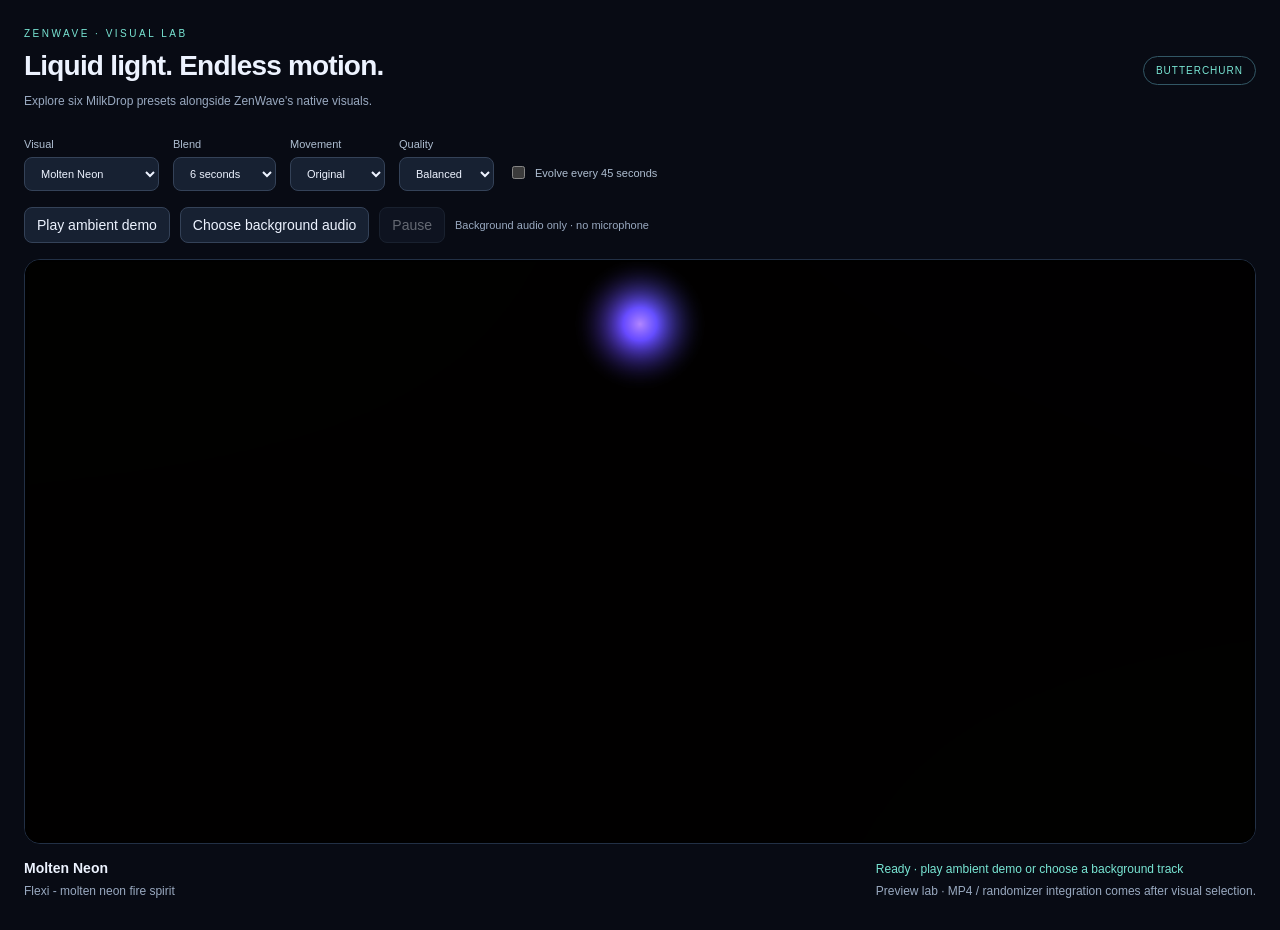
==== DigitalDrug/ContentStudio/Sources/ZenWaveStudio/Resources/Butterchurn/index.html @ 8dbdbaed "Add offline Butterchurn and Metal visual comparison lab" ====
<!doctype html>
<html lang="en"><head><meta charset="utf-8"><meta name="viewport" content="width=device-width,initial-scale=1">
<meta http-equiv="Content-Security-Policy" content="default-src 'self' blob:; script-src 'self' 'unsafe-eval'; style-src 'self'; connect-src 'none'; img-src 'self' data:; media-src blob: 'self'">
<title>ZenWave · Butterchurn Visual Lab</title><link rel="stylesheet" href="lab.css"></head>
<body><main>
<header><div><span class="eyebrow">ZENWAVE · VISUAL LAB</span><h1>Liquid light. Endless motion.</h1><p>Explore six MilkDrop presets alongside ZenWave's native visuals.</p></div><span class="badge">BUTTERCHURN</span></header>
<section class="controls">
<label>Visual<select id="preset"></select></label>
<label>Blend<select id="blend"><option value="0">Instant</option><option value="3">3 seconds</option><option value="6" selected>6 seconds</option><option value="12">12 seconds</option></select></label>
<label>Movement<select id="speed"><option value="0.5">Slow</option><option value="1" selected>Original</option><option value="1.5">Flowing</option></select></label>
<label>Quality<select id="quality"><option value="480">Light</option><option value="720" selected>Balanced</option><option value="1080">High</option></select></label>
<label class="check"><input type="checkbox" id="cycle">Evolve every 45 seconds</label>
</section>
<div id="browserAudio" class="audio"><button id="demo">Play ambient demo</button><label class="file">Choose background audio<input type="file" id="audioFile" accept="audio/*"></label><button id="pause" disabled>Pause</button><span>Background audio only · no microphone</span></div>
<div class="stage"><canvas id="visual" aria-label="Butterchurn animated visualizer"></canvas><div id="empty">Preparing visualizer…</div></div>
<footer><div><strong id="name"></strong><p id="credit"></p></div><div><span id="status" role="status">Loading offline engine…</span><p>Preview lab · MP4 / randomizer integration comes after visual selection.</p></div></footer>
</main><script src="butterchurn-2.6.7.min.js"></script><script src="presets.js"></script><script src="lab.js"></script></body></html>
---- DigitalDrug/ContentStudio/Sources/ZenWaveStudio/Resources/Butterchurn/lab.css ----
:root{color-scheme:dark;font:14px -apple-system,BlinkMacSystemFont,sans-serif;background:#080b14;color:#edf3ff}*{box-sizing:border-box}body{margin:0}main{padding:24px;max-width:1500px;margin:auto}header{display:flex;align-items:center;justify-content:space-between;gap:16px}h1{font-size:28px;font-weight:550;letter-spacing:-.8px;margin:10px 0}p{color:#99a9c0;font-size:12px;line-height:1.5;margin:6px 0}.eyebrow{font-size:10px;letter-spacing:2.5px;color:#79e6d4}.badge{border:1px solid #325765;padding:8px 12px;border-radius:30px;color:#79e6d4;font-size:10px;letter-spacing:1px}.controls{display:flex;align-items:end;flex-wrap:wrap;gap:14px;margin:22px 0 16px}label{display:flex;flex-direction:column;gap:7px;font-size:11px;color:#aebed1}select,button,.file{background:#172132;border:1px solid #344258;border-radius:8px;color:#edf3ff;padding:9px 12px;font:inherit}select{min-width:95px}button,.file{cursor:pointer}button:hover,.file:hover{border-color:#79e6d4}button:disabled{opacity:.4}.check{flex-direction:row;align-items:center;padding-bottom:9px}.audio{display:flex;align-items:center;flex-wrap:wrap;gap:10px;margin-bottom:16px}.audio span{font-size:11px;color:#99a9c0}.file input{display:none}.stage{height:min(65vh,850px);min-height:260px;background:#000;border:1px solid #223045;border-radius:16px;overflow:hidden;position:relative;display:flex;align-items:center;justify-content:center}canvas{width:100%;height:100%;object-fit:contain}#empty{position:absolute;color:#8da0bb;pointer-events:none}footer{display:flex;justify-content:space-between;gap:20px;margin-top:16px}footer>div{max-width:55%}#status{font-size:12px;color:#79e6d4}body.native main{padding:14px}body.native header,body.native #browserAudio{display:none}body.native .controls{margin:0 0 12px}body.native .stage{height:calc(100vh - 180px);min-height:180px}body.native footer{font-size:11px}body.native footer p{font-size:10px}@media(max-width:650px){main{padding:14px}h1{font-size:23px}.badge{display:none}.controls{gap:10px}.stage{height:58vh}footer{flex-direction:column;gap:6px}footer>div{max-width:100%}}

body.native .stage{width:min(100%,calc((100vh - 180px) * .5625));margin:auto}body.native footer{align-items:start}
body.native main{height:100vh;display:grid;grid-template-rows:auto minmax(0,1fr) auto;overflow:hidden}body.native .stage{width:auto;height:100%;min-height:0;aspect-ratio:9/16;max-width:100%;margin:0;justify-self:center}body.native footer{margin-top:12px}
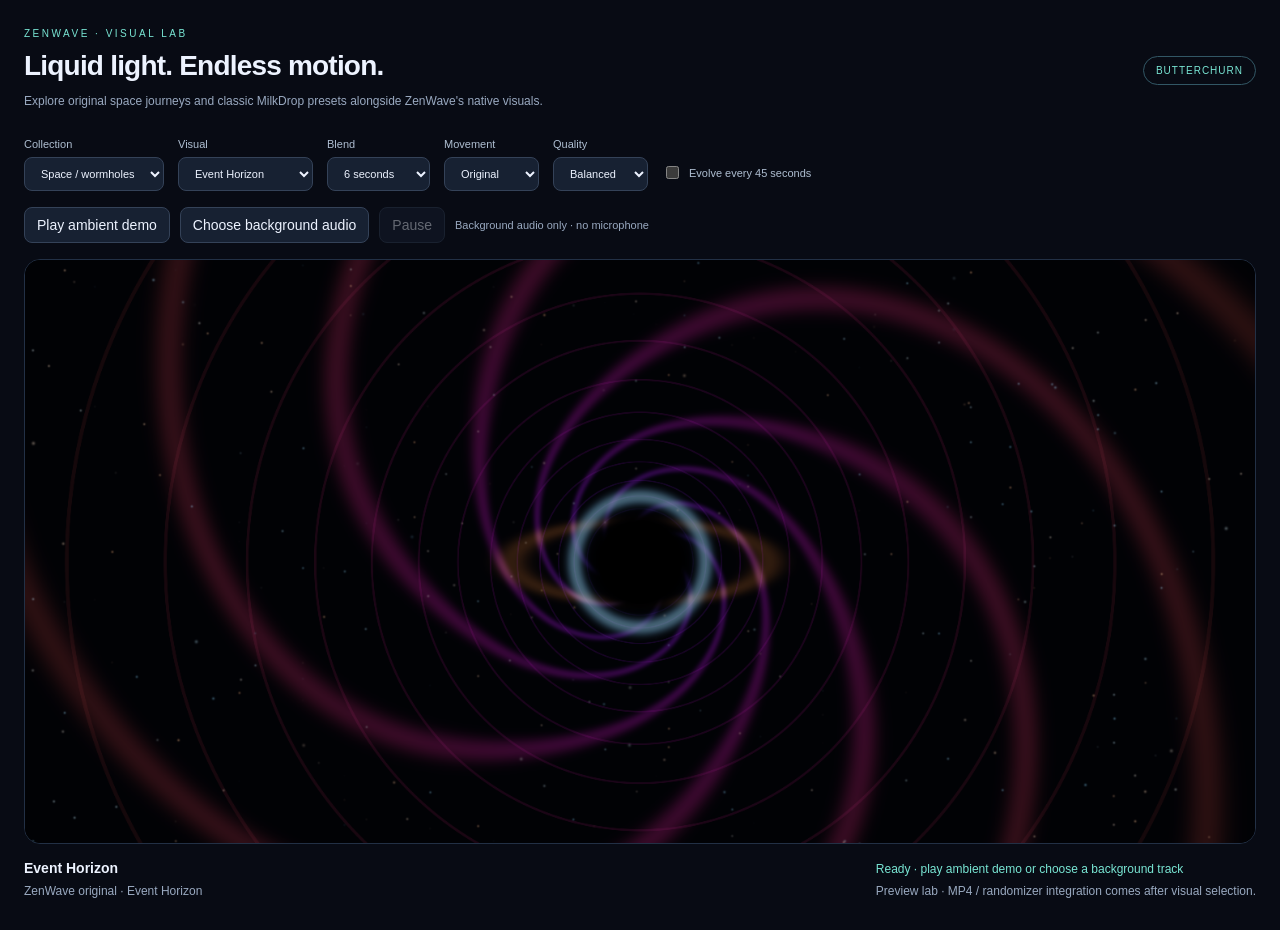
==== commit 5459f045: "Add paired Metal and Butterchurn space journeys" ====
--- a/DigitalDrug/ContentStudio/Sources/ZenWaveStudio/Resources/Butterchurn/index.html
+++ b/DigitalDrug/ContentStudio/Sources/ZenWaveStudio/Resources/Butterchurn/index.html
@@ -3,8 +3,9 @@
 <meta http-equiv="Content-Security-Policy" content="default-src 'self' blob:; script-src 'self' 'unsafe-eval'; style-src 'self'; connect-src 'none'; img-src 'self' data:; media-src blob: 'self'">
 <title>ZenWave · Butterchurn Visual Lab</title><link rel="stylesheet" href="lab.css"></head>
 <body><main>
-<header><div><span class="eyebrow">ZENWAVE · VISUAL LAB</span><h1>Liquid light. Endless motion.</h1><p>Explore six MilkDrop presets alongside ZenWave's native visuals.</p></div><span class="badge">BUTTERCHURN</span></header>
+<header><div><span class="eyebrow">ZENWAVE · VISUAL LAB</span><h1>Liquid light. Endless motion.</h1><p>Explore original space journeys and classic MilkDrop presets alongside ZenWave's native visuals.</p></div><span class="badge">BUTTERCHURN</span></header>
 <section class="controls">
+<label>Collection<select id="collection"><option value="space" selected>Space / wormholes</option><option value="classic">Classic MilkDrop</option><option value="all">All visuals</option></select></label>
 <label>Visual<select id="preset"></select></label>
 <label>Blend<select id="blend"><option value="0">Instant</option><option value="3">3 seconds</option><option value="6" selected>6 seconds</option><option value="12">12 seconds</option></select></label>
 <label>Movement<select id="speed"><option value="0.5">Slow</option><option value="1" selected>Original</option><option value="1.5">Flowing</option></select></label>
@@ -14,4 +15,4 @@
 <div id="browserAudio" class="audio"><button id="demo">Play ambient demo</button><label class="file">Choose background audio<input type="file" id="audioFile" accept="audio/*"></label><button id="pause" disabled>Pause</button><span>Background audio only · no microphone</span></div>
 <div class="stage"><canvas id="visual" aria-label="Butterchurn animated visualizer"></canvas><div id="empty">Preparing visualizer…</div></div>
 <footer><div><strong id="name"></strong><p id="credit"></p></div><div><span id="status" role="status">Loading offline engine…</span><p>Preview lab · MP4 / randomizer integration comes after visual selection.</p></div></footer>
-</main><script src="butterchurn-2.6.7.min.js"></script><script src="presets.js"></script><script src="lab.js"></script></body></html>
+</main><script src="butterchurn-2.6.7.min.js"></script><script src="presets.js"></script><script src="space-presets.js"></script><script src="lab.js"></script></body></html>
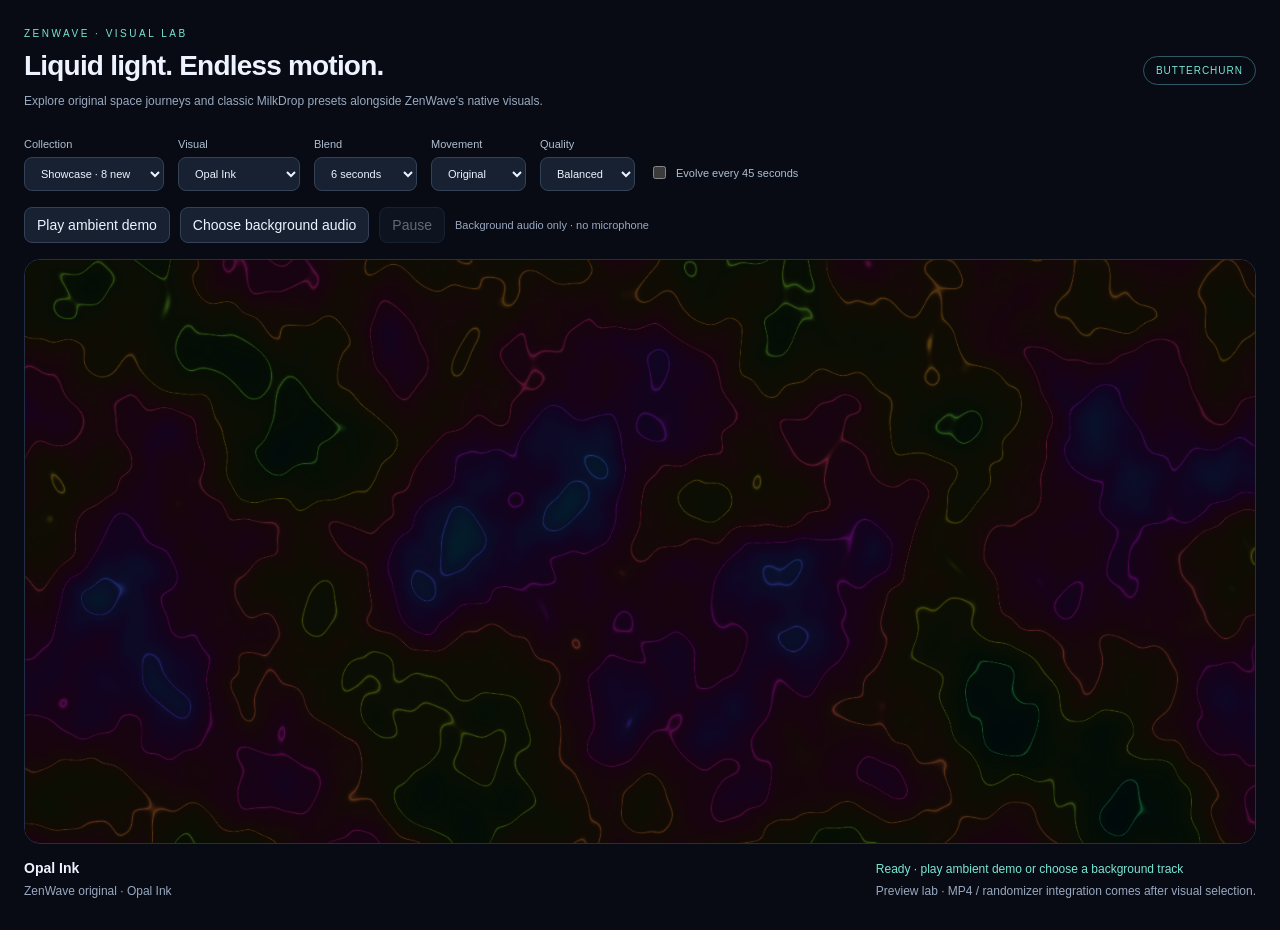
==== commit 4ed5fb93: "Add eight independent showcase visuals per rendering engine" ====
--- a/DigitalDrug/ContentStudio/Sources/ZenWaveStudio/Resources/Butterchurn/index.html
+++ b/DigitalDrug/ContentStudio/Sources/ZenWaveStudio/Resources/Butterchurn/index.html
@@ -5,7 +5,7 @@
 <body><main>
 <header><div><span class="eyebrow">ZENWAVE · VISUAL LAB</span><h1>Liquid light. Endless motion.</h1><p>Explore original space journeys and classic MilkDrop presets alongside ZenWave's native visuals.</p></div><span class="badge">BUTTERCHURN</span></header>
 <section class="controls">
-<label>Collection<select id="collection"><option value="space" selected>Space / wormholes</option><option value="classic">Classic MilkDrop</option><option value="all">All visuals</option></select></label>
+<label>Collection<select id="collection"><option value="showcase" selected>Showcase · 8 new</option><option value="space">Space / wormholes</option><option value="classic">Classic MilkDrop</option><option value="all">All visuals</option></select></label>
 <label>Visual<select id="preset"></select></label>
 <label>Blend<select id="blend"><option value="0">Instant</option><option value="3">3 seconds</option><option value="6" selected>6 seconds</option><option value="12">12 seconds</option></select></label>
 <label>Movement<select id="speed"><option value="0.5">Slow</option><option value="1" selected>Original</option><option value="1.5">Flowing</option></select></label>
@@ -15,4 +15,4 @@
 <div id="browserAudio" class="audio"><button id="demo">Play ambient demo</button><label class="file">Choose background audio<input type="file" id="audioFile" accept="audio/*"></label><button id="pause" disabled>Pause</button><span>Background audio only · no microphone</span></div>
 <div class="stage"><canvas id="visual" aria-label="Butterchurn animated visualizer"></canvas><div id="empty">Preparing visualizer…</div></div>
 <footer><div><strong id="name"></strong><p id="credit"></p></div><div><span id="status" role="status">Loading offline engine…</span><p>Preview lab · MP4 / randomizer integration comes after visual selection.</p></div></footer>
-</main><script src="butterchurn-2.6.7.min.js"></script><script src="presets.js"></script><script src="space-presets.js"></script><script src="lab.js"></script></body></html>
+</main><script src="butterchurn-2.6.7.min.js"></script><script src="presets.js"></script><script src="space-presets.js"></script><script src="showcase-presets.js"></script><script src="lab.js"></script></body></html>
